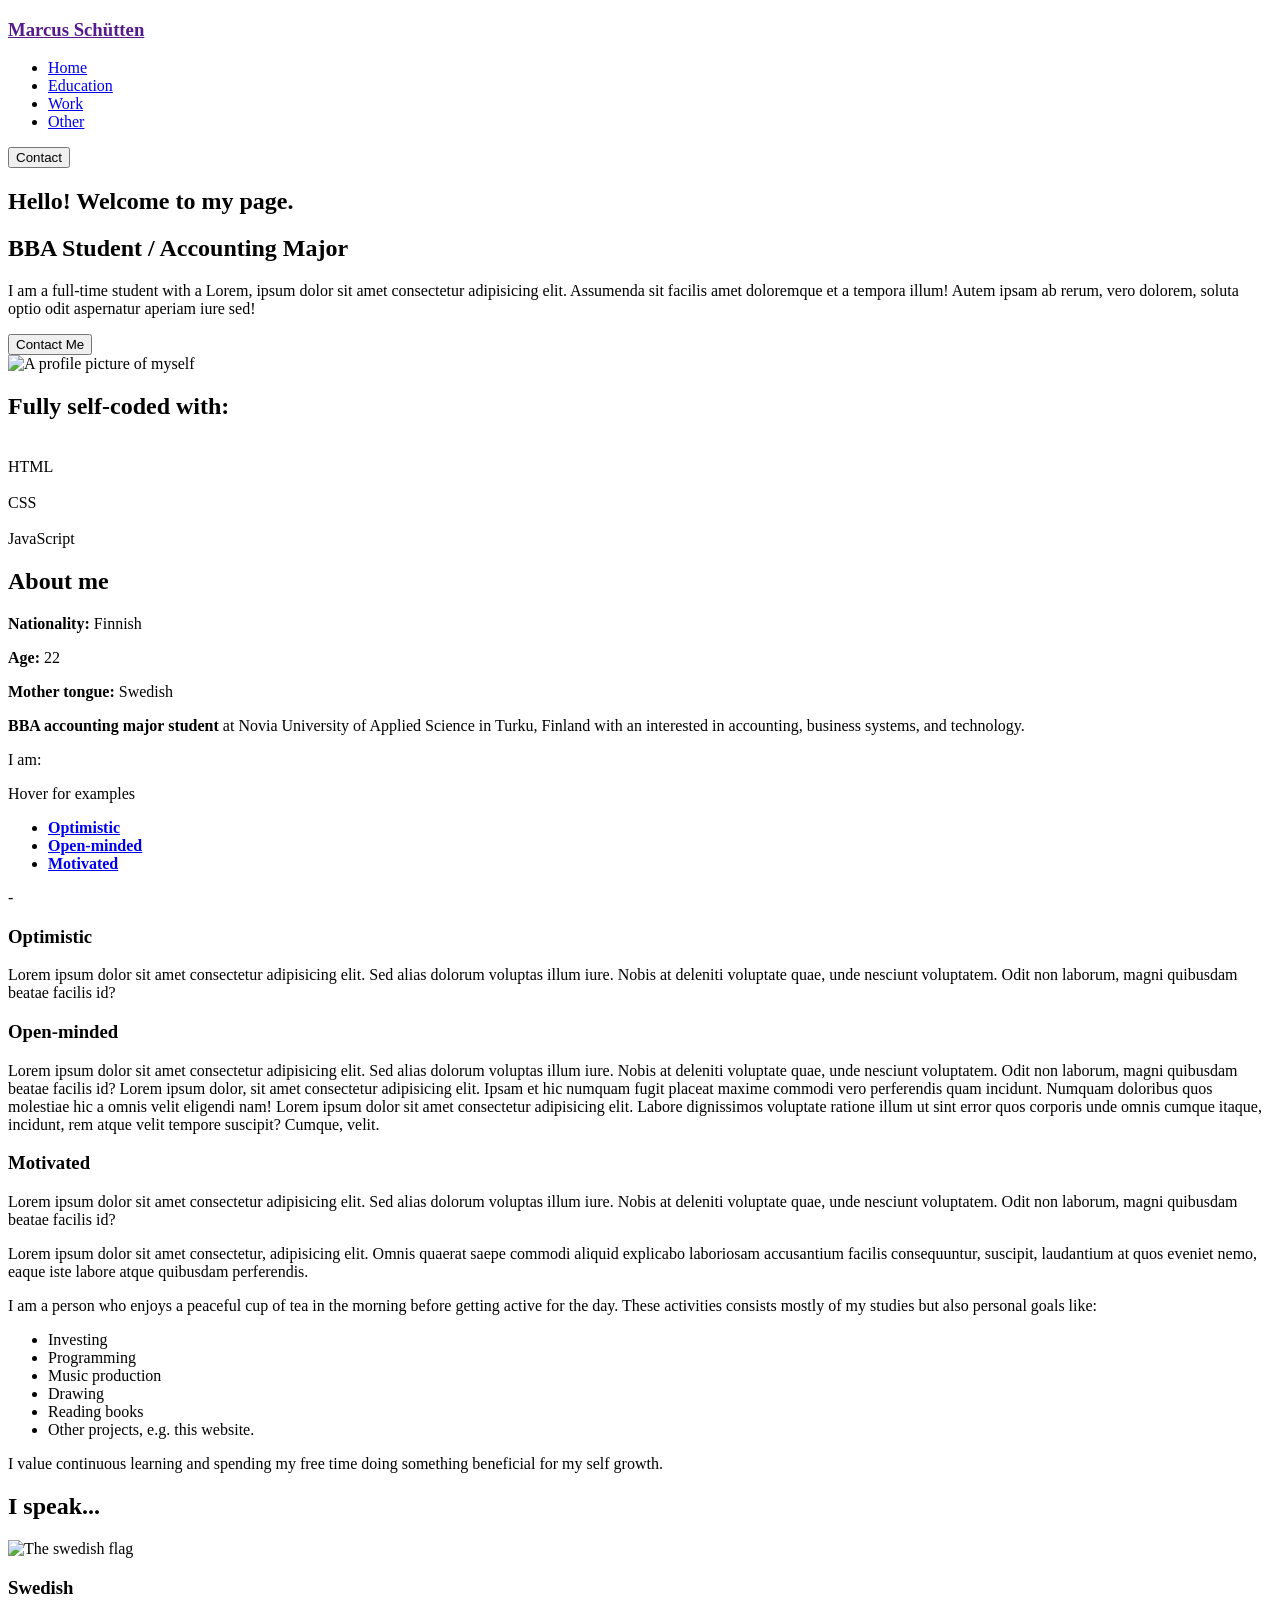
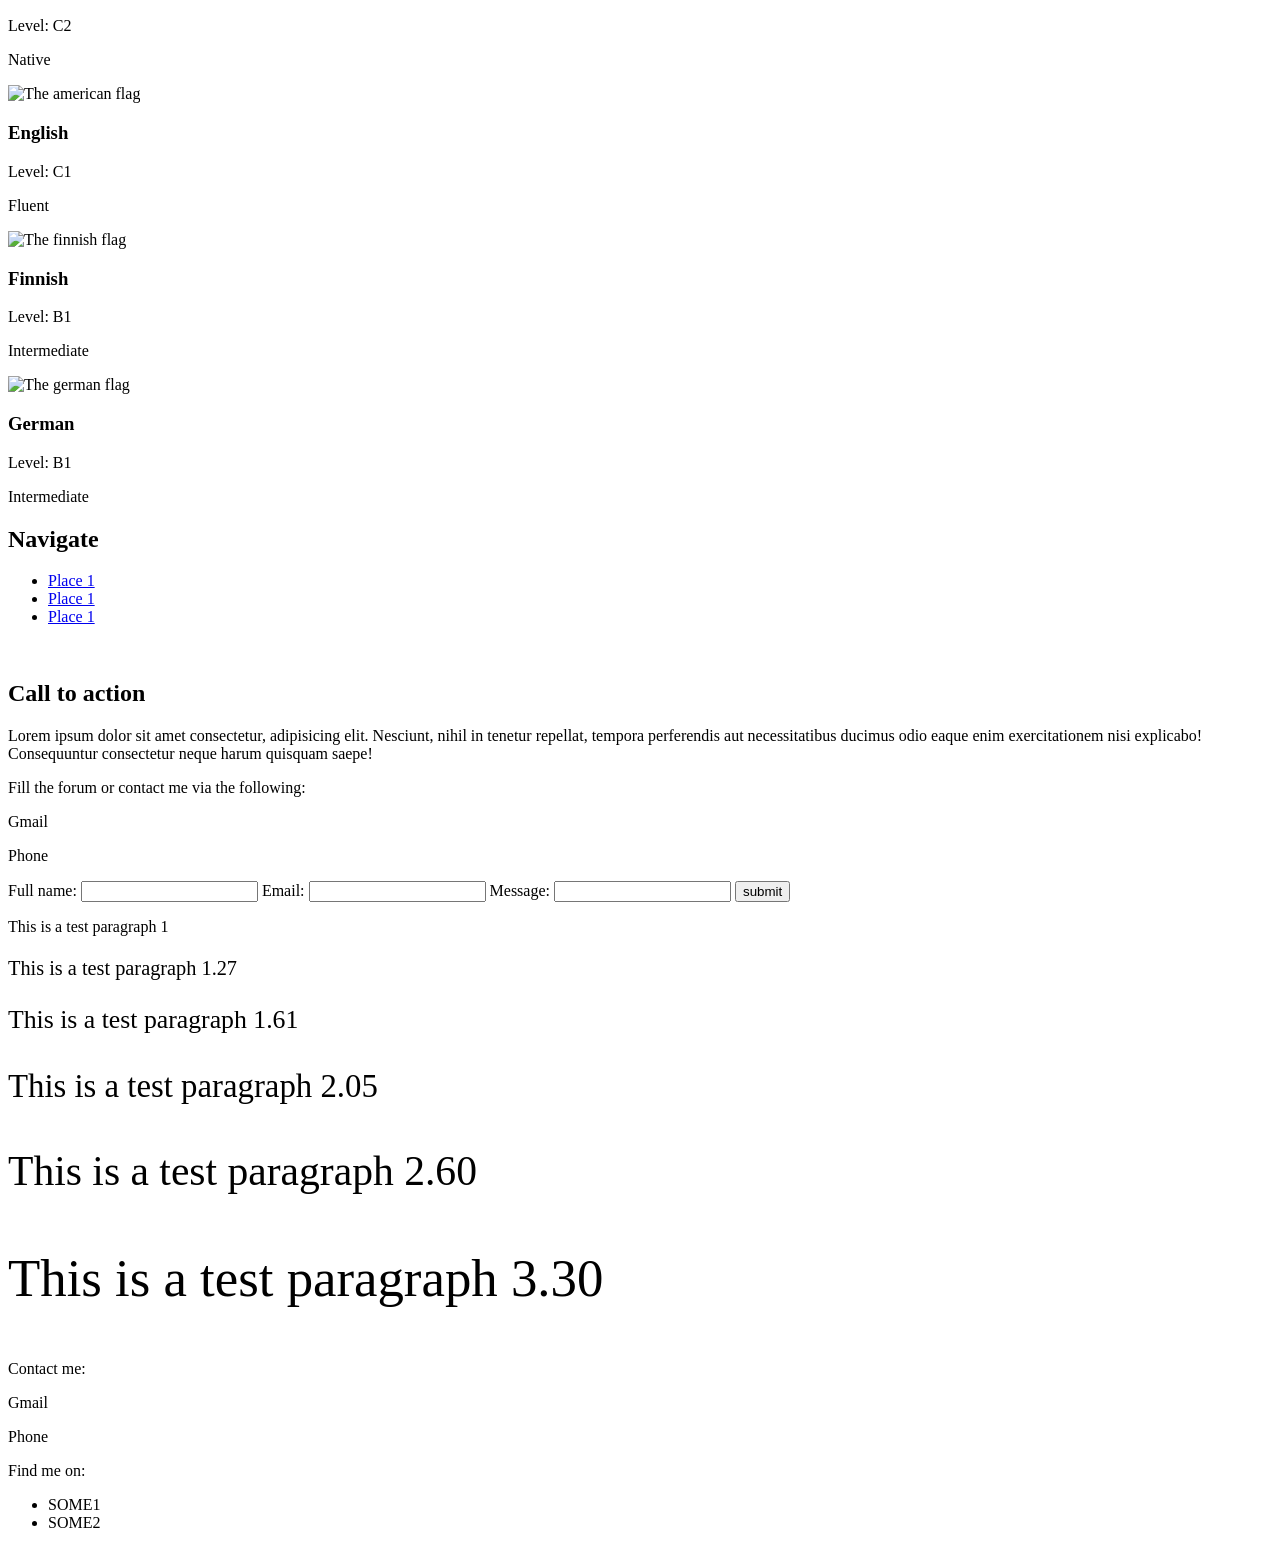
==== Index.html @ 94c396cb "Add files via upload" ====
<!DOCTYPE html>
<html lang="en">
<head>
    <meta charset="UTF-8">
    <meta name="viewport" content="width=device-width, initial-scale=1.0">
    <link rel="stylesheet" href="CSS/style.css">
    <title>Document</title>
</head>
<body>
    <header>
        <nav class="header-nav">
            <h3><a href="">Marcus Schütten</a></h3>
            <ul>
                <li><a href="#">Home</a></li>
                <li><a href="#">Education</a></li>
                <li><a href="#">Work</a></li>
                <li><a href="#">Other</a></li>
            </ul>
            <button>Contact</button>
        </nav>
    </header>


    <main>

        <section class="hero flex-columns">
            <div class="flex-rows">
                <h1>Hello! Welcome to my page.</h1>
                <h2>BBA Student / Accounting Major</h2>
                <p>I am a full-time student with a Lorem, ipsum dolor sit amet consectetur adipisicing elit. Assumenda sit facilis amet doloremque et a tempora illum! Autem ipsam ab rerum, vero dolorem, soluta optio odit aspernatur aperiam iure sed!</p>
                
                <button>Contact Me</button>
                
            </div>
            <div class="flex-img-box">
                <img src="Images/profil_bild.jpg" alt="A profile picture of myself">
            </div>
        </section>

        <section class="icons">
            <h2>Fully <span class="enlarge">self-coded</span> with:</h2>
            <div class="flex-columns">
                    <div>
                        <img src="Images/html-logo.png" alt="">
                        <figcaption>HTML</figcaption>
                    </div>
                    <div>
                        <img src="Images/css-logo.png" alt="">
                        <figcaption>CSS</figcaption>
                    </div>
                    <div>
                        <img src="Images/js-logo.png" alt="">
                        <figcaption>JavaScript</figcaption>
                    </div>
                </div>
        </section>


        <section class="about-me flex-columns">
            <div class="flex-columns center-box">
                <div>
                    <h2>About me</h2>
                    <div class="flex-columns">
                        <p><strong>Nationality:</strong> Finnish</p>
                        <p><strong>Age:</strong> 22</p>
                        <p><strong>Mother tongue:</strong> Swedish</p>
                    </div>
                    <p><strong>BBA accounting major student</strong> at Novia University of Applied Science in Turku, Finland with an interested in accounting, business systems, and technology.</p>

                    <p class="i-am">I am:</p>
                    <p class="hint-text">Hover for examples</p>
                    <ul class="flex-columns">
                        <li><strong><a href="#" class="disabled" id="trait">Optimistic</a></strong></li>
                        <li><strong><a href="#" class="disabled" id="trait">Open-minded</a></strong></li>
                        <li><strong><a href="#" class="disabled" id="trait">Motivated</a></strong></li>
                    </ul>
                    <div class="suspicious-line"><p>-</p></div>
                    <div class="trait-box hiden" id="optimistic">
                        <h3>Optimistic</h3>
                        <p>Lorem ipsum dolor sit amet consectetur adipisicing elit. Sed alias dolorum voluptas illum iure. Nobis at deleniti voluptate quae, unde nesciunt voluptatem. Odit non laborum, magni quibusdam beatae facilis id?</p>
                    </div>
                    <div class="trait-box hiden" id="open-minded">
                        <h3>Open-minded</h3>
                        <p>Lorem ipsum dolor sit amet consectetur adipisicing elit. Sed alias dolorum voluptas illum iure. Nobis at deleniti voluptate quae, unde nesciunt voluptatem. Odit non laborum, magni quibusdam beatae facilis id? Lorem ipsum dolor, sit amet consectetur adipisicing elit. Ipsam et hic numquam fugit placeat maxime commodi vero perferendis quam incidunt. Numquam doloribus quos molestiae hic a omnis velit eligendi nam! Lorem ipsum dolor sit amet consectetur adipisicing elit. Labore dignissimos voluptate ratione illum ut sint error quos corporis unde omnis cumque itaque, incidunt, rem atque velit tempore suscipit? Cumque, velit.</p>
                    </div>
                    <div class="trait-box hiden" id="motivated">
                        <h3>Motivated</h3>
                        <p>Lorem ipsum dolor sit amet consectetur adipisicing elit. Sed alias dolorum voluptas illum iure. Nobis at deleniti voluptate quae, unde nesciunt voluptatem. Odit non laborum, magni quibusdam beatae facilis id?</p>
                        <p>Lorem ipsum dolor sit amet consectetur, adipisicing elit. Omnis quaerat saepe commodi aliquid explicabo laboriosam accusantium facilis consequuntur, suscipit, laudantium at quos eveniet nemo, eaque iste labore atque quibusdam perferendis.</p>
                    </div>

                    <p>I am a person who enjoys a peaceful cup of tea in the morning before getting active for the day. These activities consists mostly of my studies but also personal goals like:</p>
                    <ul class="personal-interests">
                        <li>Investing</li>
                        <li>Programming</li>
                        <li>Music production</li>
                        <li>Drawing</li>
                        <li>Reading books</li>
                        <li>Other projects, e.g. this website.</li>
                    </ul>
                    <p>I value continuous learning and spending my free time doing something beneficial for my self growth.</p>

                    
                </div>
            </div>
        </section>



        <section class="i-speak">
            <h2>I speak...</h2>
            <div class="flex-columns language-boxe">

                <div>
                    <img src="Images/swedishflag.svg" alt="The swedish flag">
                    <h3>Swedish</h3>
                    <div class="flex-columns">
                        <p>Level: C2</p>
                        <p>Native</p>
                    </div>
                </div>

                <div>
                    <img src="Images/americanFlag.svg" alt="The american flag">
                    <h3>English</h3>
                    <div class="flex-columns">
                        <p>Level: C1</p>
                        <p>Fluent</p>
                    </div>
                </div>

                <div>
                    <img src="Images/finnishFlag.svg" alt="The finnish flag">
                    <h3>Finnish</h3>
                    <div class="flex-columns">
                        <p>Level: B1</p>
                        <p>Intermediate</p>
                    </div>
                </div>

                <div>
                    <img src="Images/germanFlag.svg" alt="The german flag">
                    <h3>German</h3>
                    <div class="flex-columns">
                        <p>Level: B1</p>
                        <p>Intermediate</p>
                    </div>
                </div>
            </div>
        </section>

    

        <section class="nav-section flex-columns">
            <div>
                <h2>Navigate</h2>
                <nav class="nav-bars">
                    <ul>
                        <li><a href="#">Place 1</a></li>
                        <li><a href="#">Place 1</a></li>
                        <li><a href="#">Place 1</a></li>
                    </ul>
                </nav>
            </div>
            <div class="flex-img-box">
                <img src="Images/vsc.jpg" alt="">
            </div>
        </section>



        <section class="flex-columns">
            <div>
                <h2>Call to action</h2>
                <p>Lorem ipsum dolor sit amet consectetur, adipisicing elit. Nesciunt, nihil in tenetur repellat, tempora perferendis aut necessitatibus ducimus odio eaque enim exercitationem nisi explicabo! Consequuntur consectetur neque harum quisquam saepe!</p>
                <p>Fill the forum or contact me via the following:</p>
                <p>Gmail</p>
                <p>Phone</p>
            </div>
            <div>
                <form action="form-processor.php" method="POST">
                    <label for="fullname">Full name: </label>
                    <input type="text" name="fullname" id="fullname">

                    <label for="youremail">Email: </label>
                    <input type="email" name="youremail" id="youremail">

                    <label for="Message">Message: </label>
                    <input type="text" name="yourmessage" id="yourmessage">

                    <button type="submit">submit</button>
                </form>
            </div>
        </section>



    <p style="font-size: 1rem;">This is a test paragraph 1</p>
    <p style="font-size: 1.27rem;">This is a test paragraph 1.27</p>
    <p style="font-size: 1.61rem;">This is a test paragraph 1.61</p>
    <p style="font-size: 2.05rem;">This is a test paragraph 2.05</p>
    <p style="font-size: 2.60rem;">This is a test paragraph 2.60</p>
    <p style="font-size: 3.30rem;">This is a test paragraph 3.30</p>

    </main>


    <footer class="flex-columns">
        <div>
            <p>Contact me:</p>
            <p>Gmail</p>
            <p>Phone</p>
        </div>
        <div>
            <p>Find me on:</p>
            <ul>
                <li>SOME1</li>
                <li>SOME2</li>
            </ul>
        </div>
    </footer>
    
    <script src="JS/jquery.js"></script>
    <script>

        
        $('.disabled').click(function(e){
            e.preventDefault();
        })

        $(function() {
            $(".about-me #trait").on("mouseenter", function() {

                var traits = document.querySelectorAll("#trait")
                var optimistic = document.querySelector("#optimistic")
                var open_minded = document.querySelector("#open-minded")
                var motivated = document.querySelector("#motivated")

                console.log(this)

                if (this.innerHTML === "Optimistic") {
                    $(optimistic).slideDown(500);
                } else if (this.innerHTML === "Open-minded") {
                    $(open_minded).slideDown(500);
                } else if (this.innerHTML === "Motivated") {
                    $(motivated).slideDown(500);
                }
            });

            
        });

        $(function() {
            $(".about-me #trait").on("mouseleave", function() {

                var optimistic = document.querySelector("#optimistic")
                var open_minded = document.querySelector("#open-minded")
                var motivated = document.querySelector("#motivated")

                $(optimistic).slideUp(400);
                $(open_minded).slideUp(400);
                $(motivated).slideUp(400);

                console.log(this)
            })
        })




    </script>


</body>
</html>
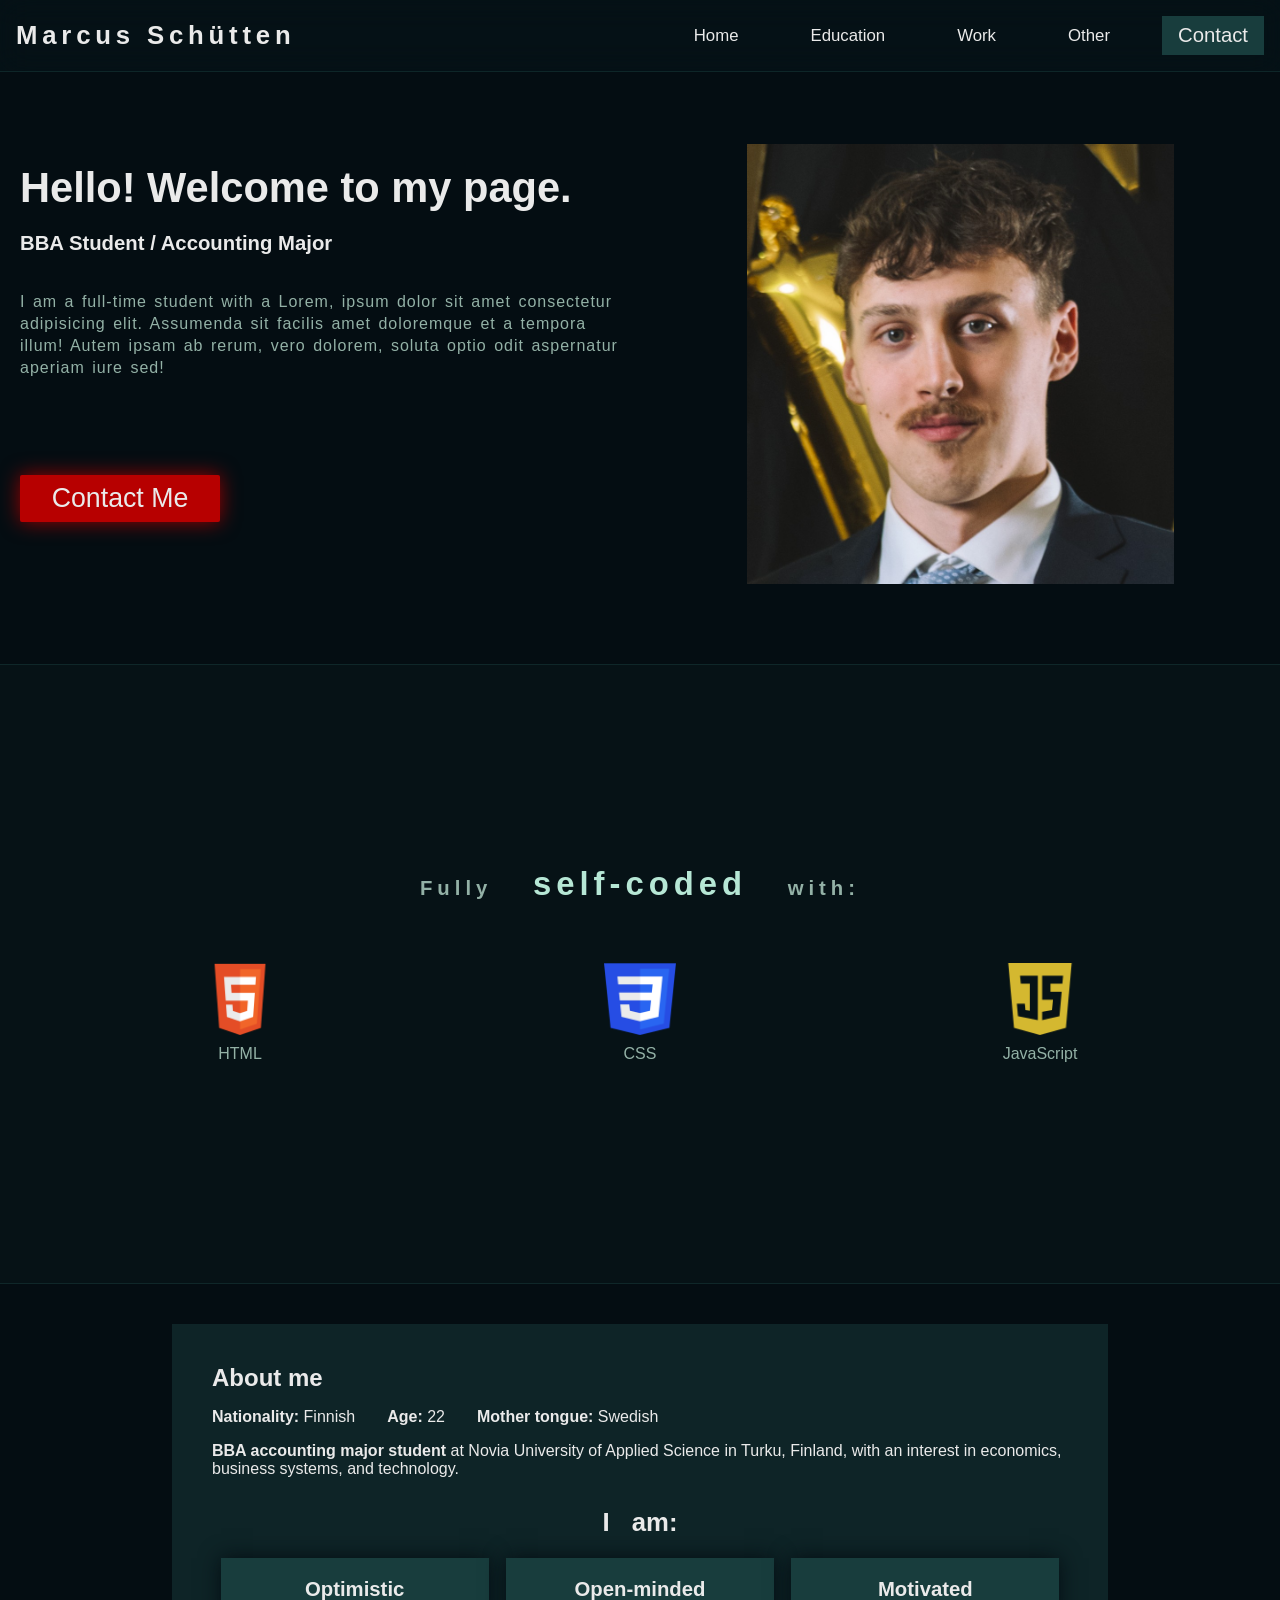
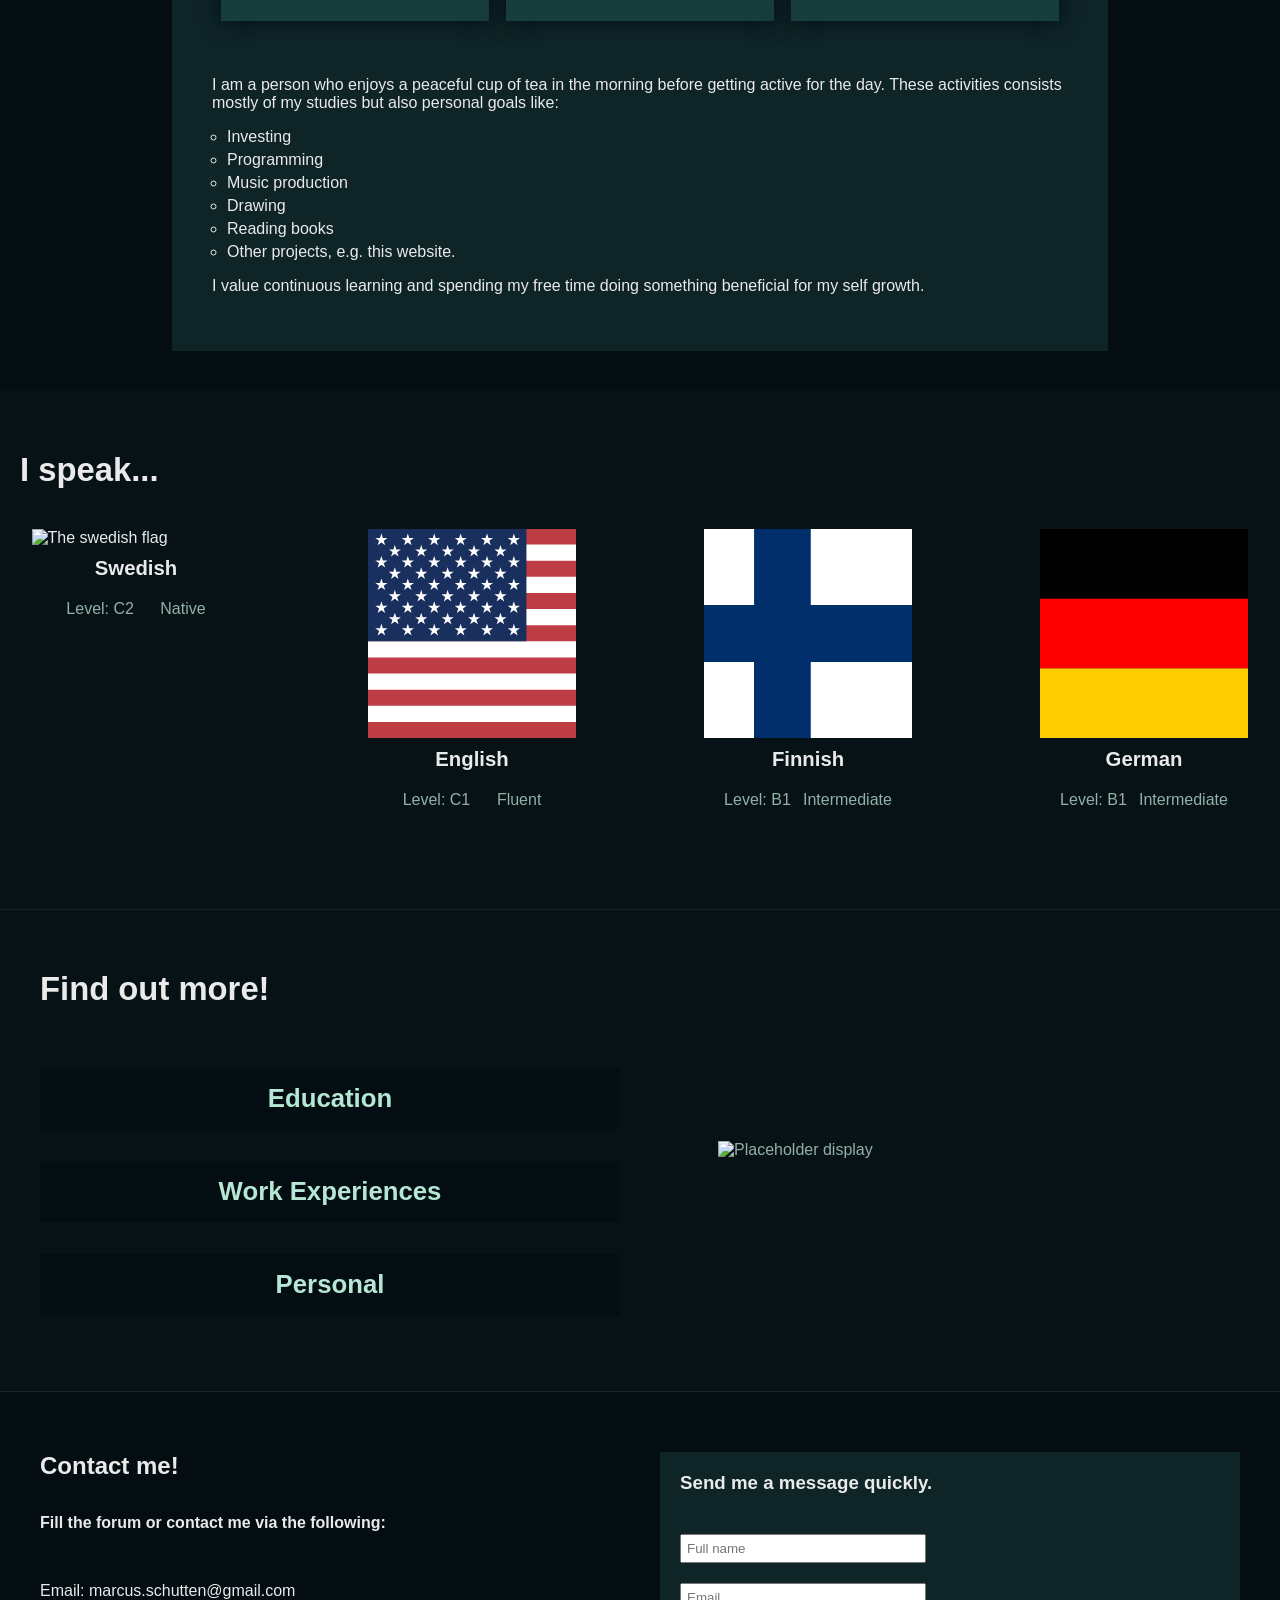
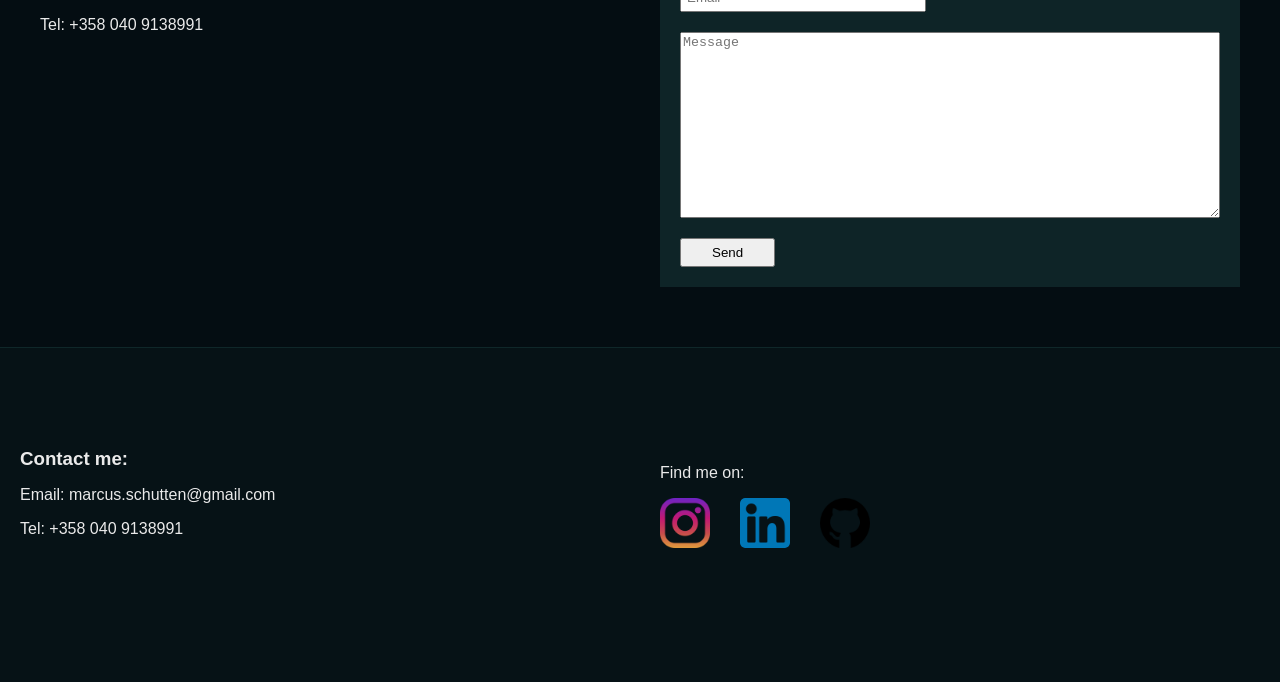
==== commit c3062f00: "Add files via upload" ====
--- a/Index.html
+++ b/Index.html
@@ -4,19 +4,19 @@
     <meta charset="UTF-8">
     <meta name="viewport" content="width=device-width, initial-scale=1.0">
     <link rel="stylesheet" href="CSS/style.css">
-    <title>Document</title>
+    <title>Marcus Schütten</title>
 </head>
 <body>
     <header>
-        <nav class="header-nav">
-            <h3><a href="">Marcus Schütten</a></h3>
+        <nav class="header-nav flex-columns align-center">
+            <h3><a href="#contact_me">Marcus Schütten</a></h3>
             <ul>
                 <li><a href="#">Home</a></li>
                 <li><a href="#">Education</a></li>
                 <li><a href="#">Work</a></li>
                 <li><a href="#">Other</a></li>
             </ul>
-            <button>Contact</button>
+            <button><a href="#contact_me">Contact</a></button>
         </nav>
     </header>
 
@@ -29,12 +29,10 @@
                 <h2>BBA Student / Accounting Major</h2>
                 <p>I am a full-time student with a Lorem, ipsum dolor sit amet consectetur adipisicing elit. Assumenda sit facilis amet doloremque et a tempora illum! Autem ipsam ab rerum, vero dolorem, soluta optio odit aspernatur aperiam iure sed!</p>
                 
-                <button>Contact Me</button>
+                <button><a href="#contact_me">Contact Me</a></button>
                 
             </div>
-            <div class="flex-img-box">
-                <img src="Images/profil_bild.jpg" alt="A profile picture of myself">
-            </div>
+            <div class="imgbox"></div>
         </section>
 
         <section class="icons">
@@ -60,35 +58,34 @@
             <div class="flex-columns center-box">
                 <div>
                     <h2>About me</h2>
-                    <div class="flex-columns">
-                        <p><strong>Nationality:</strong> Finnish</p>
-                        <p><strong>Age:</strong> 22</p>
-                        <p><strong>Mother tongue:</strong> Swedish</p>
-                    </div>
-                    <p><strong>BBA accounting major student</strong> at Novia University of Applied Science in Turku, Finland with an interested in accounting, business systems, and technology.</p>
+                    <ul class="flex-columns overlook">
+                        <li><strong>Nationality:</strong> Finnish</li>
+                        <li><strong>Age:</strong> 22</li>
+                        <li><strong>Mother tongue:</strong> Swedish</li>
+                    </ul>
+                    <p><strong>BBA accounting major student</strong> at Novia University of Applied Science in Turku, Finland, with an interest in economics, business systems, and technology.</p>
 
                     <p class="i-am">I am:</p>
-                    <p class="hint-text">Hover for examples</p>
-                    <ul class="flex-columns">
+                    <ul class="flex-columns trait-list">
                         <li><strong><a href="#" class="disabled" id="trait">Optimistic</a></strong></li>
                         <li><strong><a href="#" class="disabled" id="trait">Open-minded</a></strong></li>
                         <li><strong><a href="#" class="disabled" id="trait">Motivated</a></strong></li>
                     </ul>
-                    <div class="suspicious-line"><p>-</p></div>
                     <div class="trait-box hiden" id="optimistic">
-                        <h3>Optimistic</h3>
+                        <h3>When was the last time you felt <strong>OPTIMISTIC</strong> in a tough situation?</h3>
                         <p>Lorem ipsum dolor sit amet consectetur adipisicing elit. Sed alias dolorum voluptas illum iure. Nobis at deleniti voluptate quae, unde nesciunt voluptatem. Odit non laborum, magni quibusdam beatae facilis id?</p>
                     </div>
                     <div class="trait-box hiden" id="open-minded">
-                        <h3>Open-minded</h3>
+                        <h3>How does being <strong>OPEN-MINDED</strong> show in your life?</h3>
                         <p>Lorem ipsum dolor sit amet consectetur adipisicing elit. Sed alias dolorum voluptas illum iure. Nobis at deleniti voluptate quae, unde nesciunt voluptatem. Odit non laborum, magni quibusdam beatae facilis id? Lorem ipsum dolor, sit amet consectetur adipisicing elit. Ipsam et hic numquam fugit placeat maxime commodi vero perferendis quam incidunt. Numquam doloribus quos molestiae hic a omnis velit eligendi nam! Lorem ipsum dolor sit amet consectetur adipisicing elit. Labore dignissimos voluptate ratione illum ut sint error quos corporis unde omnis cumque itaque, incidunt, rem atque velit tempore suscipit? Cumque, velit.</p>
                     </div>
                     <div class="trait-box hiden" id="motivated">
-                        <h3>Motivated</h3>
+                        <h3>How do you stay <strong>MOTIVATED</strong>?</h3>
                         <p>Lorem ipsum dolor sit amet consectetur adipisicing elit. Sed alias dolorum voluptas illum iure. Nobis at deleniti voluptate quae, unde nesciunt voluptatem. Odit non laborum, magni quibusdam beatae facilis id?</p>
                         <p>Lorem ipsum dolor sit amet consectetur, adipisicing elit. Omnis quaerat saepe commodi aliquid explicabo laboriosam accusantium facilis consequuntur, suscipit, laudantium at quos eveniet nemo, eaque iste labore atque quibusdam perferendis.</p>
                     </div>
 
+                    <br>
                     <p>I am a person who enjoys a peaceful cup of tea in the morning before getting active for the day. These activities consists mostly of my studies but also personal goals like:</p>
                     <ul class="personal-interests">
                         <li>Investing</li>
@@ -153,48 +150,50 @@
 
         <section class="nav-section flex-columns">
             <div>
-                <h2>Navigate</h2>
+                <h2>Find out more!</h2>
                 <nav class="nav-bars">
                     <ul>
-                        <li><a href="#">Place 1</a></li>
-                        <li><a href="#">Place 1</a></li>
-                        <li><a href="#">Place 1</a></li>
+                        <li><a href="#" class="education disabled" id="nav_item">Education</a></li>
+                        <li><a href="#" class="work_exp disabled" id="nav_item">Work Experiences</a></li>
+                        <li><a href="#" class="personal disabled" id="nav_item">Personal</a></li>
                     </ul>
                 </nav>
             </div>
             <div class="flex-img-box">
-                <img src="Images/vsc.jpg" alt="">
-            </div>
-        </section>
-
-
-
-        <section class="flex-columns">
+                <img src="" alt="Placeholder display" id="nav_image">
+            </div>
+        </section>
+
+
+
+        <section class="flex-columns contact-me" id="contact_me">
             <div>
-                <h2>Call to action</h2>
-                <p>Lorem ipsum dolor sit amet consectetur, adipisicing elit. Nesciunt, nihil in tenetur repellat, tempora perferendis aut necessitatibus ducimus odio eaque enim exercitationem nisi explicabo! Consequuntur consectetur neque harum quisquam saepe!</p>
-                <p>Fill the forum or contact me via the following:</p>
-                <p>Gmail</p>
-                <p>Phone</p>
+                <h2>Contact me!</h2>
+                <br>
+                <p><strong>Fill the forum or contact me via the following:</strong></p>
+                <br>
+                <p>Email: marcus.schutten@gmail.com</p>
+                <p>Tel: +358 040 9138991</p>
             </div>
             <div>
-                <form action="form-processor.php" method="POST">
-                    <label for="fullname">Full name: </label>
-                    <input type="text" name="fullname" id="fullname">
-
-                    <label for="youremail">Email: </label>
-                    <input type="email" name="youremail" id="youremail">
-
-                    <label for="Message">Message: </label>
-                    <input type="text" name="yourmessage" id="yourmessage">
-
-                    <button type="submit">submit</button>
+                <form class="flex-rows" action="https://formsubmit.co/marcus.schutten80@gmail.com" method="POST">
+                    <h3>Send me a message quickly.</h3>
+
+                    <input type="text" name="fullname" placeholder="Full name" id="fullname">
+
+                    <input type="email" name="youremail" placeholder="Email" id="youremail">
+
+                    <textarea type="text" name="yourmessage" placeholder="Message" id="yourmessage"></textarea>
+
+                    <button type="submit">Send</button>
                 </form>
             </div>
         </section>
 
-
-
+    </main>
+
+
+<!--
     <p style="font-size: 1rem;">This is a test paragraph 1</p>
     <p style="font-size: 1.27rem;">This is a test paragraph 1.27</p>
     <p style="font-size: 1.61rem;">This is a test paragraph 1.61</p>
@@ -202,21 +201,23 @@
     <p style="font-size: 2.60rem;">This is a test paragraph 2.60</p>
     <p style="font-size: 3.30rem;">This is a test paragraph 3.30</p>
 
-    </main>
+-->
 
 
     <footer class="flex-columns">
         <div>
-            <p>Contact me:</p>
-            <p>Gmail</p>
-            <p>Phone</p>
+            <h3>Contact me:</h3>
+            <p>Email: marcus.schutten@gmail.com</p>
+            <p>Tel: +358 040 9138991</p>
         </div>
         <div>
             <p>Find me on:</p>
-            <ul>
-                <li>SOME1</li>
-                <li>SOME2</li>
+            <ul class="flex-columns">
+                <li class="instagram"><a href="https://www.instagram.com/marcus_schutten/">Instagram</a></li>
+                <li class="linkedin"><a href="https://www.linkedin.com/in/marcus-sch%C3%BCtten/">LinkedIN</a></li>
+                <li class="github"><a href="https://github.com/ZingZi">Github</a></li>
             </ul>
+            <br>
         </div>
     </footer>
     
@@ -261,11 +262,19 @@
                 $(open_minded).slideUp(400);
                 $(motivated).slideUp(400);
 
-                console.log(this)
-            })
+            });
         })
 
 
+        $(function () {
+            $(".nav-bars #nav_item").on("mouseenter", function() {
+                if (this.innerHTML === "Education") {
+                    document.getElementById("nav_image").src = "Images/front_school.jpg"
+                } else if (this.innerHTML === "Work Experiences") {
+                    document.getElementById("nav_image").src = "Images/front_work.jpg"
+                }
+            });
+        })
 
 
     </script>
--- a/CSS/style.css
+++ b/CSS/style.css
@@ -0,0 +1,548 @@
+body {
+    margin: 0;
+    padding: 0;
+    font-family:Arial, Helvetica, sans-serif;
+    background-color: #040D12;
+    color: #EAEAEA;
+}
+
+
+h1, h2, h3 {
+    padding: 0;
+    margin: 0;
+}
+
+ul  {
+    padding: 0;
+}
+
+li {
+    list-style: none;
+}
+
+a {
+    text-decoration: none;
+    color: #EAEAEA;
+}
+
+section {
+    padding: 40px 20px;
+}
+
+.hiden {
+    display: none;
+}
+
+
+/*---------------------------------------------------*/
+
+.header-nav {
+    padding: 1rem 1rem;
+    background: rgba(24, 61, 61, 0.1);
+    border-bottom: 1px solid rgba(24, 61, 61, 0.5);
+    backdrop-filter: blur(15px);
+    margin-bottom: 2rem;
+}
+
+.header-nav ul {
+    display: flex;
+    gap: 2rem;
+    margin: 0;
+}
+
+
+.header-nav ul li a {
+    font-size: 1.05rem;
+    font-weight: 500;
+    padding: 10px 20px;
+    transition: 0.2s;
+}
+
+.header-nav h3 {
+    margin-right: auto;
+    letter-spacing: 0.3rem;
+    font-size: 1.61rem;
+}
+
+.header-nav button {
+    color: #EAEAEA;
+    background-color: #183D3D;
+    margin-left: 2rem;
+    padding: 0.5rem 1rem;
+    font-size: 1.27rem;
+    border: none;
+    transition: 0.2s;
+}
+
+.header-nav button:hover {
+    transform: scale(1.1);
+    cursor: pointer;
+}
+
+.header-nav ul li a:hover {
+    background-color: rgba(24, 61, 61, 0.5);
+}
+
+/* GENERAL FLEX --------------------------------------------- */
+
+.flex-columns {
+    display: flex;
+    justify-content: space-evenly;
+    flex-wrap: wrap;
+}
+
+.align-center {
+    align-items: center;
+}
+
+.flex-columns div {
+    flex: 1;
+    padding: 20px 20px;
+}
+
+.flex-img-box {
+    display: flex;
+    justify-content: center;
+    align-items: center;
+}
+
+.flex-rows {
+    display: flex;
+    flex-direction: column;
+}
+
+.center-box {
+    background-color: rgba(24, 61, 61, 0.5);
+    max-width: 70vw;
+}
+
+ /*HERO------------------------------------------------- */
+
+.hero {
+    padding: 40px 0 80px 0;
+ }
+
+.hero.flex-columns div{
+    max-height: 100%;
+}
+
+.hero .flex-rows {
+    min-width: 40%;
+}
+
+.hero h1{
+    font-size: 2.6rem;
+    margin-bottom: 20px;
+}
+
+.hero h2 {
+    margin-bottom: 20px;
+    font-size: 1.27rem;
+}
+
+.hero p {
+    color: #93B1A6;
+    word-spacing: 2px;
+    letter-spacing: 1px;
+    line-height: 22px;
+}
+
+.hero strong {
+    color: white;
+    font-size: 1.21rem;
+}
+
+.hero div button {
+    color: #EAEAEA;
+    margin-top: 80px;
+
+    font-size: 1.67rem;
+    padding: 0.5rem 1rem;
+    border-radius: 2px;
+    border: none;
+    background-color: #b70000;
+    box-shadow: 0 0 20px #9b0000;
+    width: 200px;
+    transition: 0.2s;
+    cursor: pointer;
+}
+
+.hero div button:hover {
+    box-shadow: 0 0 40px #9b0000;
+    transform: scale(1.05);
+}
+
+.hero .imgbox {
+    background-image: url("../Images/profil_bild.jpg");
+    background-repeat: no-repeat;
+    background-size: contain;
+    background-position: center;
+    min-width: 500px;
+    min-height: 400px;
+}
+
+/*Fully self-coded-------------------------------------*/
+
+.icons {
+    background-color: rgba(24, 61, 61, 0.1);
+    border-top: 1px solid rgb(24, 61, 61, 0.5);
+    border-bottom: 1px solid rgb(24, 61, 61, 0.5);
+    color: #93B1A6;
+    padding: 200px 40px;
+}
+
+.icons h2 {
+    font-size: 1.27rem;
+    margin-bottom: 40px;
+    text-align: center;
+    word-spacing: 30px;
+    letter-spacing: 5px;
+}
+
+.enlarge {
+    font-size: 2.05rem;
+    font-weight: 600;
+    color: #b6e7d5;
+}
+
+.icons div div {
+    display: flex;
+    flex-direction: column;
+    align-items: center;
+}
+
+.icons div div img{
+    max-width: 20%;
+    min-width: 50px;
+    margin-bottom: 10px;
+}
+
+
+/*ABOUT ME------------------------------------------- */
+
+.about-me {
+    justify-content: center;
+}
+
+.about-me .flex-columns .flex-columns {
+    justify-content: left;
+    padding: 0;
+}
+
+.about-me .flex-columns .flex-columns p {
+    flex: 1;
+}
+
+.about-me ul.overlook {
+    gap: 2rem
+}
+
+p.i-am {
+    text-align: center;
+    font-weight: bold;
+    font-size: 1.61rem;
+    word-spacing: 15px;
+    margin: 30px 0 0 0;
+}
+
+.about-me ul.personal-interests {
+    margin-left: 15px;
+}
+
+.about-me ul.personal-interests li {
+    margin-bottom: 5px;
+}
+
+.about-me ul.trait-list li {
+    background-color: #183D3D;
+    flex: 1;
+    text-align: center;
+    align-content: center;
+    margin: 5px 1%;
+    font-size: 1.27rem;
+    box-shadow: 0 0 20px #040D12;
+}
+
+.about-me ul.trait-list li:hover {
+    text-decoration: underline;
+}
+
+.about-me ul.trait-list li a {
+    display: block;
+    padding: 20px;
+}
+
+.trait-box {
+    background-color: rgba(92, 131, 116, 0.5);
+}
+
+.personal-interests li {
+    list-style-type: circle;
+}
+
+/*I speak------------------------------------------------*/
+
+.i-speak {
+    background-color: rgba(24, 61, 61, 0.1);
+    padding: 60px 0;
+}
+
+.i-speak h2 {
+    font-size: 2.05rem;
+    margin: 0 0 20px 20px;
+}
+
+.i-speak h3 {
+    font-size: 1.27rem;
+    margin-top: 10px;
+    text-align: center;
+}
+
+.i-speak p {
+    color: #93B1A6;
+    margin: 0;
+}
+
+.i-speak .flex-columns.language-boxe {
+    justify-content: space-evenly;
+    gap: 5vw;
+}
+
+.i-speak img {
+    width: 90%;
+    display: block;
+    margin: auto;
+}
+
+
+
+/*NAV SECTION---------------------------------------------- */
+
+.nav-section {
+    background-color: rgba(24, 61, 61, 0.1);
+    color: #93B1A6;
+    border-top: 1px solid rgb(24, 61, 61, 0.5);
+    border-bottom: 1px solid rgb(24, 61, 61, 0.5);
+}
+
+.nav-section div h2 {
+    color: #EAEAEA;
+    font-size: 2.05rem;
+    margin-bottom: 60px;
+}
+
+.nav-bars ul {
+    display: flex;
+    flex-direction: column;
+    flex: 1;
+    gap: 2rem;
+}
+
+.nav-bars ul li {   
+    text-align: center;
+}
+
+.nav-bars ul li a{
+    background-color: rgba(4, 13, 18, 0.8);
+    color: #b6e7d5;
+    display: inline-block;
+    font-size: 1.61rem;
+    font-weight: bold;
+    text-decoration: none;
+    width: 100%;
+    padding: 1rem 0;
+    transition: 0.2s;
+}
+
+.nav-bars ul li a:hover {
+    background-color: #183D3D;
+    transform: scale(1.03);
+}
+
+.nav-section img {
+    width: 80%;
+}
+
+/*CONTACT SECTION--------------------------------------------*/
+
+form {
+    background-color: rgba(24, 61, 61, 0.5);
+}
+
+form h3 {
+    margin: 20px 0 20px 20px;
+}
+
+form input {
+    margin: 20px 0 0 20px;
+    width: 40%;
+    padding: 5px;
+}
+
+form textarea {
+    margin: 20px;
+    height: 20vh;
+}
+
+form button {
+    margin: 0 20px 20px 20px;
+    padding: 5px 30px;
+    align-self: flex-start;
+}
+
+
+/*FOOTER------------------------------------------------------*/
+
+footer {
+    background-color: rgba(24, 61, 61, 0.1);
+    padding: 80px 0;
+    border-top: 1px solid rgba(24, 61, 61, 0.5);
+    justify-content: flex-end;
+}
+
+footer ul.flex-columns {
+    justify-content: flex-start;
+    gap: 30px;
+}
+
+footer li{
+    width: 50px;
+    height: 50px;
+    border-radius: 5px;
+    background-position: center;
+    background-repeat: no-repeat;
+    background-size: 50px;
+}
+
+footer li a {
+    display: inline-block;
+    position: relative;
+    text-indent: -9999px;
+    width: 50px;
+    height: 50px;
+}
+
+li.instagram {
+    background-image: url("../Images/instagram_174855.png");
+}
+
+li.linkedin {
+    background-image: url("../Images/linkedin_174857.png");
+}
+
+li.github{
+    background-image: url("../Images/github_1051326\ \(1\).png");
+}
+
+
+
+
+
+@media (max-width: 975px) {
+    header nav.flex-columns {
+        flex-direction: column;
+    }
+    .header-nav h3 {
+        margin: 0;
+    }
+
+    .header-nav ul {
+        margin: 20px 0;
+    }
+
+    .header-nav button {
+        margin: 0;
+    }
+
+    .hero {
+        padding-top: 0;
+        flex-direction: column;
+    }
+
+    .hero div button {
+        margin-top: 100px;
+        margin-bottom: 30px;
+        align-self: center;
+    }
+}
+
+
+@media (max-width: 770px) {
+
+    .header-nav ul li{
+        width: 15vw;
+    }
+
+    .hero .imgbox {
+        min-width: 300px;
+    }
+
+    .enlarge {
+        display: block;
+    }
+
+    .about-me ul.overlook {
+        flex-direction: column;
+        align-items: center;
+        margin: 30px 0;
+        gap: 1rem;
+    }
+
+    .about-me ul.trait-list {
+        flex-direction: column;
+    }
+
+    .i-speak .language-boxe {
+        display: grid;
+        grid-template-columns: 1fr 1fr;
+    }
+
+    .nav-section div.flex-img-box {
+        display: none;
+    }
+
+    .contact-me {
+        flex-direction: column;
+    }
+}
+
+
+@media (max-width: 430px) {
+
+    .header-nav h3 {
+        font-size: 1.27rem;
+    }
+
+    .header-nav {
+        align-items: center;
+    }
+
+    .header-nav ul{
+        width: auto;
+        flex-direction: column;
+        align-items: center;
+    }
+
+    .header-nav ul li{
+        width: auto;
+    }
+
+    .hero .imgbox {
+        background-size: 80%;
+        min-width: 200px;
+        min-height: 300px;
+    }
+    
+    .icons div {
+        flex-direction: column;
+    }
+
+    .i-speak .language-boxe {
+        display: grid;
+        grid-template-columns: 50vw;
+    }
+
+    .i-speak .language-boxe div {
+        padding: 10px 0;
+    }
+}
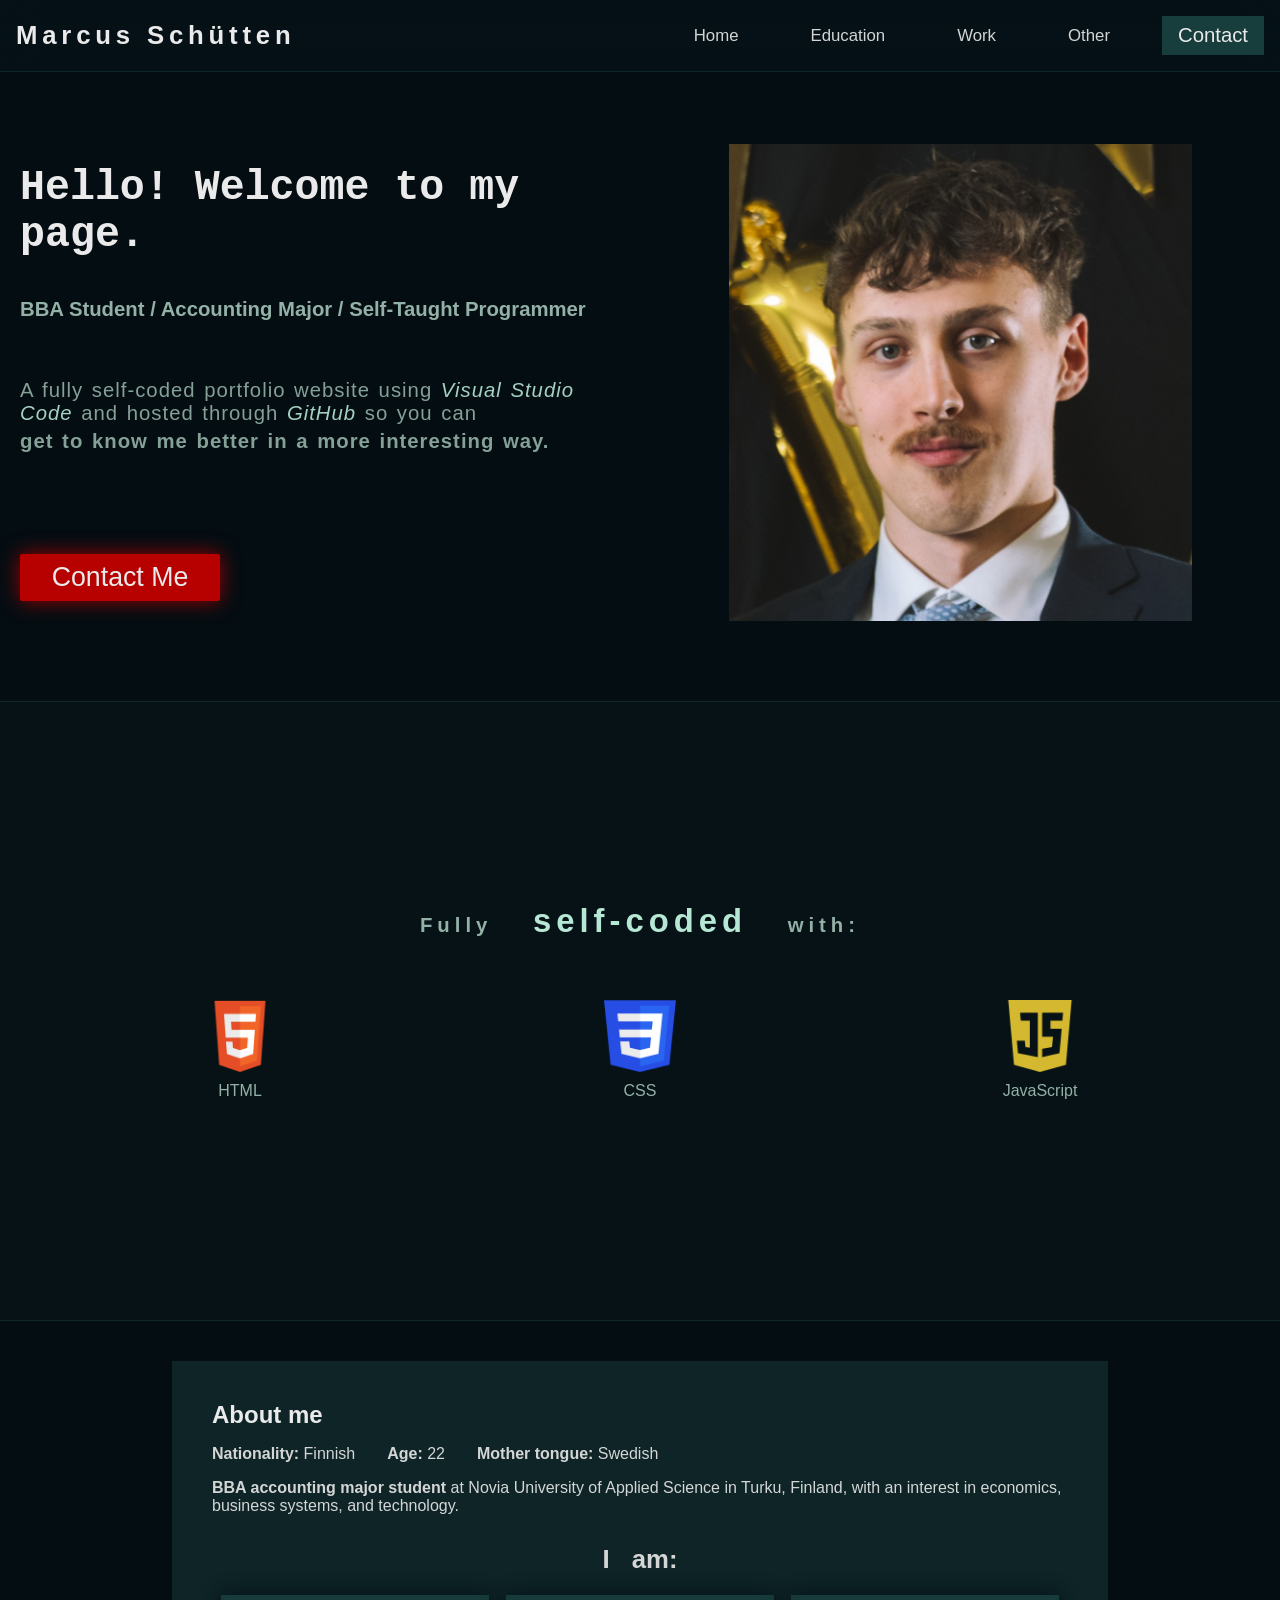
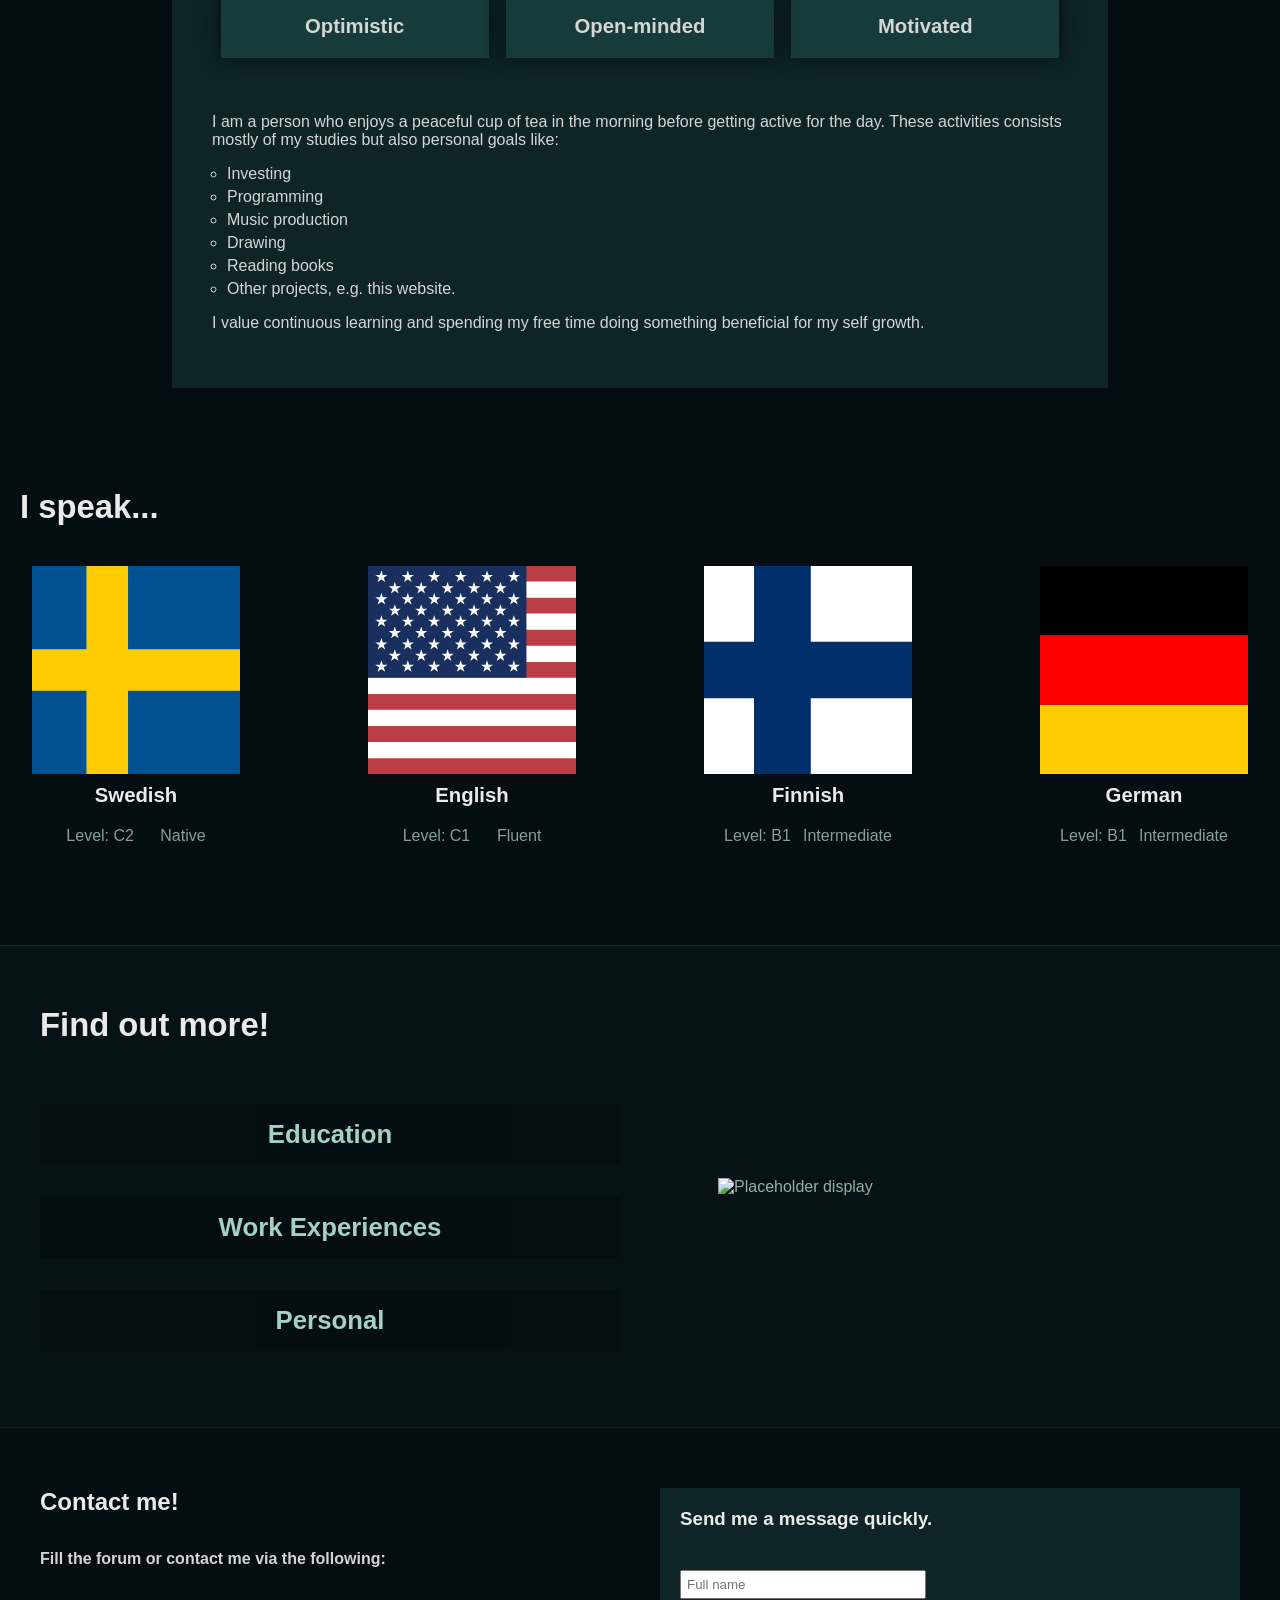
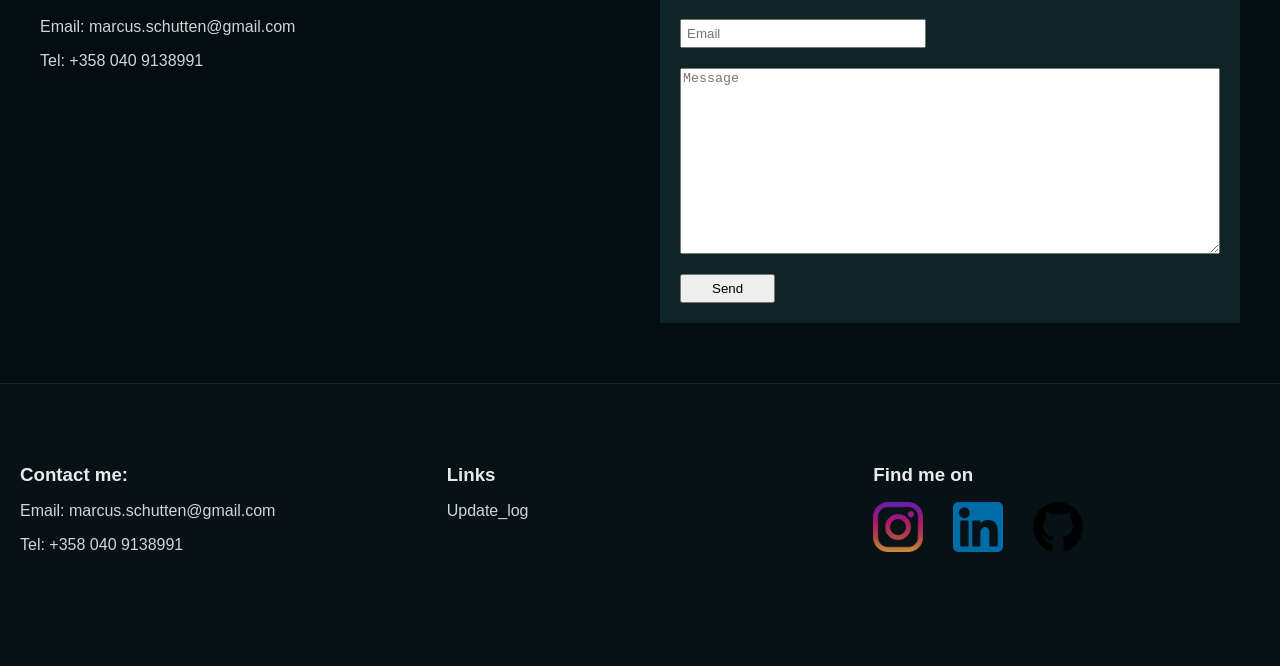
==== commit 79c9bc44: "Add files via upload" ====
--- a/Index.html
+++ b/Index.html
@@ -9,11 +9,11 @@
 <body>
     <header>
         <nav class="header-nav flex-columns align-center">
-            <h3><a href="#contact_me">Marcus Schütten</a></h3>
+            <h3><a href="#">Marcus Schütten</a></h3>
             <ul>
                 <li><a href="#">Home</a></li>
-                <li><a href="#">Education</a></li>
-                <li><a href="#">Work</a></li>
+                <li><a href="HTML/education.html">Education</a></li>
+                <li><a href="HTML/work.html">Work</a></li>
                 <li><a href="#">Other</a></li>
             </ul>
             <button><a href="#contact_me">Contact</a></button>
@@ -26,9 +26,9 @@
         <section class="hero flex-columns">
             <div class="flex-rows">
                 <h1>Hello! Welcome to my page.</h1>
-                <h2>BBA Student / Accounting Major</h2>
-                <p>I am a full-time student with a Lorem, ipsum dolor sit amet consectetur adipisicing elit. Assumenda sit facilis amet doloremque et a tempora illum! Autem ipsam ab rerum, vero dolorem, soluta optio odit aspernatur aperiam iure sed!</p>
-                
+                <h2>BBA Student / Accounting Major / Self-Taught Programmer</h2>
+                <br>
+                <p>A fully self-coded portfolio website using <i>Visual Studio Code</i> and hosted through <i>GitHub</i> so you can <span>get to know me better in a more interesting way.</span></p>
                 <button><a href="#contact_me">Contact Me</a></button>
                 
             </div>
@@ -72,17 +72,19 @@
                         <li><strong><a href="#" class="disabled" id="trait">Motivated</a></strong></li>
                     </ul>
                     <div class="trait-box hiden" id="optimistic">
-                        <h3>When was the last time you felt <strong>OPTIMISTIC</strong> in a tough situation?</h3>
-                        <p>Lorem ipsum dolor sit amet consectetur adipisicing elit. Sed alias dolorum voluptas illum iure. Nobis at deleniti voluptate quae, unde nesciunt voluptatem. Odit non laborum, magni quibusdam beatae facilis id?</p>
+                        <h3>"How and why do you stay <strong>OPTIMISTIC</strong> in a tough situation?"</h3>
+                        <p>Being optimistic or pessimistic is a choice you make every day. By being in control of my emotions I am able to see an opportunity in a objectively negative situation. It required constant attention but by not being affected negatively by a minor or major inconveniance, I am able to move on through the day with a possitive attitude.</p>
+                        <p><i>Often, a "tough" situation is only tough due to the way you react to it.</i></p>
                     </div>
                     <div class="trait-box hiden" id="open-minded">
                         <h3>How does being <strong>OPEN-MINDED</strong> show in your life?</h3>
-                        <p>Lorem ipsum dolor sit amet consectetur adipisicing elit. Sed alias dolorum voluptas illum iure. Nobis at deleniti voluptate quae, unde nesciunt voluptatem. Odit non laborum, magni quibusdam beatae facilis id? Lorem ipsum dolor, sit amet consectetur adipisicing elit. Ipsam et hic numquam fugit placeat maxime commodi vero perferendis quam incidunt. Numquam doloribus quos molestiae hic a omnis velit eligendi nam! Lorem ipsum dolor sit amet consectetur adipisicing elit. Labore dignissimos voluptate ratione illum ut sint error quos corporis unde omnis cumque itaque, incidunt, rem atque velit tempore suscipit? Cumque, velit.</p>
+                        <p>With technological advancement and politics, tomorrow can be vastely different compared to today. I have noticed the times I am more close-minded my overall wellbeing is compromised. So for me, staying open-minded is necessary. I enjoy learning, and for me to continue doing so I need to have an open-mind. Furthermore, in friendships, relations, and teamworking, I try my best to be open-minded make everyone feel heard and seen. Everyones opinion matters and deserves to be heard.</p>
+                        <p><i>When we stop being close-minded, what we don't know becomes larger than what we do know.</i></p>
                     </div>
                     <div class="trait-box hiden" id="motivated">
                         <h3>How do you stay <strong>MOTIVATED</strong>?</h3>
-                        <p>Lorem ipsum dolor sit amet consectetur adipisicing elit. Sed alias dolorum voluptas illum iure. Nobis at deleniti voluptate quae, unde nesciunt voluptatem. Odit non laborum, magni quibusdam beatae facilis id?</p>
-                        <p>Lorem ipsum dolor sit amet consectetur, adipisicing elit. Omnis quaerat saepe commodi aliquid explicabo laboriosam accusantium facilis consequuntur, suscipit, laudantium at quos eveniet nemo, eaque iste labore atque quibusdam perferendis.</p>
+                        <p>Staying motivated is a constant battle. I used to be very unambitious but as I saw people around me succeeding I started to get envious. Connecting it to my other trait of being open-minded, I stopped being envious and instead used my desire to be like them to motivate myself. Since then my motivation has become something more deep rooted of being the best version of myself that can help others and be an role model to others.</p>
+                        <p><i>You only got one life, might as well make the most of it.</i></p>
                     </div>
 
                     <br>
@@ -109,7 +111,7 @@
             <div class="flex-columns language-boxe">
 
                 <div>
-                    <img src="Images/swedishflag.svg" alt="The swedish flag">
+                    <img src="Images/swedishFlag.svg" alt="The swedish flag">
                     <h3>Swedish</h3>
                     <div class="flex-columns">
                         <p>Level: C2</p>
@@ -210,8 +212,12 @@
             <p>Email: marcus.schutten@gmail.com</p>
             <p>Tel: +358 040 9138991</p>
         </div>
+        <div class="links">
+            <h3>Links</h3>
+            <p><a href="HTML/update_log.html">Update_log</a></p>
+        </div>
         <div>
-            <p>Find me on:</p>
+            <h3>Find me on</h3>
             <ul class="flex-columns">
                 <li class="instagram"><a href="https://www.instagram.com/marcus_schutten/">Instagram</a></li>
                 <li class="linkedin"><a href="https://www.linkedin.com/in/marcus-sch%C3%BCtten/">LinkedIN</a></li>
@@ -271,7 +277,7 @@
                 if (this.innerHTML === "Education") {
                     document.getElementById("nav_image").src = "Images/front_school.jpg"
                 } else if (this.innerHTML === "Work Experiences") {
-                    document.getElementById("nav_image").src = "Images/front_work.jpg"
+                    document.getElementById("nav_image").src = "Images/Front_work.jpg"
                 }
             });
         })
--- a/CSS/style.css
+++ b/CSS/style.css
@@ -1,23 +1,35 @@
 body {
     margin: 0;
     padding: 0;
-    font-family:Arial, Helvetica, sans-serif;
+    font-family: Arial, Helvetica, sans-serif;
     background-color: #040D12;
     color: #EAEAEA;
 }
 
+h1 {
+    font-family: Courier, monospace;
+}
+
+h2, h3 {
+    font-family: 'Lucida Sans Unicode', 'Lucida Grande', 'Lucida Sans', Arial, sans-serif;
+}
 
 h1, h2, h3 {
     padding: 0;
     margin: 0;
 }
 
+p {
+    opacity: 0.9;
+}
+
 ul  {
     padding: 0;
 }
 
 li {
     list-style: none;
+    opacity: 0.9;
 }
 
 a {
@@ -120,10 +132,6 @@
 
 .hero {
     padding: 40px 0 80px 0;
- }
-
-.hero.flex-columns div{
-    max-height: 100%;
 }
 
 .hero .flex-rows {
@@ -131,20 +139,32 @@
 }
 
 .hero h1{
-    font-size: 2.6rem;
-    margin-bottom: 20px;
+    font-size: 2.60rem;
+    margin-bottom: 40px;
 }
 
 .hero h2 {
     margin-bottom: 20px;
     font-size: 1.27rem;
+    color: #93B1A6;
+}
+
+.hero p i {
+    color: #b6e7d5;
+}
+
+.hero p span {
+    display: block;
+    font-weight: bold;
+    margin-top: 5px;
+    color: #93B1A6;
 }
 
 .hero p {
     color: #93B1A6;
     word-spacing: 2px;
     letter-spacing: 1px;
-    line-height: 22px;
+    font-size: 1.27rem;
 }
 
 .hero strong {
@@ -283,7 +303,6 @@
 /*I speak------------------------------------------------*/
 
 .i-speak {
-    background-color: rgba(24, 61, 61, 0.1);
     padding: 60px 0;
 }
 
@@ -309,6 +328,7 @@
 }
 
 .i-speak img {
+    background-color: rgba(82, 147, 147, 0.1);
     width: 90%;
     display: block;
     margin: auto;
@@ -395,9 +415,13 @@
 
 footer {
     background-color: rgba(24, 61, 61, 0.1);
-    padding: 80px 0;
+    padding: 60px 0;
     border-top: 1px solid rgba(24, 61, 61, 0.5);
     justify-content: flex-end;
+}
+
+footer div.links a:hover {
+    text-decoration: underline;
 }
 
 footer ul.flex-columns {
@@ -492,6 +516,15 @@
         flex-direction: column;
     }
 
+
+    .center-box {
+        max-width: 90vw;
+    }
+
+    .center-box div:first-child {
+        padding: 0;
+    }
+
     .i-speak .language-boxe {
         display: grid;
         grid-template-columns: 1fr 1fr;
@@ -527,11 +560,23 @@
         width: auto;
     }
 
+    .hero {
+        padding-bottom: 20px;
+    }
+
+    .hero div button {
+        margin-bottom: 0;
+    }
+
     .hero .imgbox {
         background-size: 80%;
         min-width: 200px;
         min-height: 300px;
     }
+
+    section.icons {
+        padding: 100px 20px;
+    }
     
     .icons div {
         flex-direction: column;
@@ -545,4 +590,22 @@
     .i-speak .language-boxe div {
         padding: 10px 0;
     }
-}+}
+
+
+
+
+
+
+
+/*UPDATE LOG -------------------------------------------------------------------------------------------------------------*/
+
+main.update-log {
+    padding: 0 20px;
+}
+
+main.update-log div {
+    border-top: 1px solid rgb(24, 61, 61, 0.5);
+    border-bottom: 1px solid rgb(24, 61, 61, 0.5);
+    padding: 20px 0;
+}
